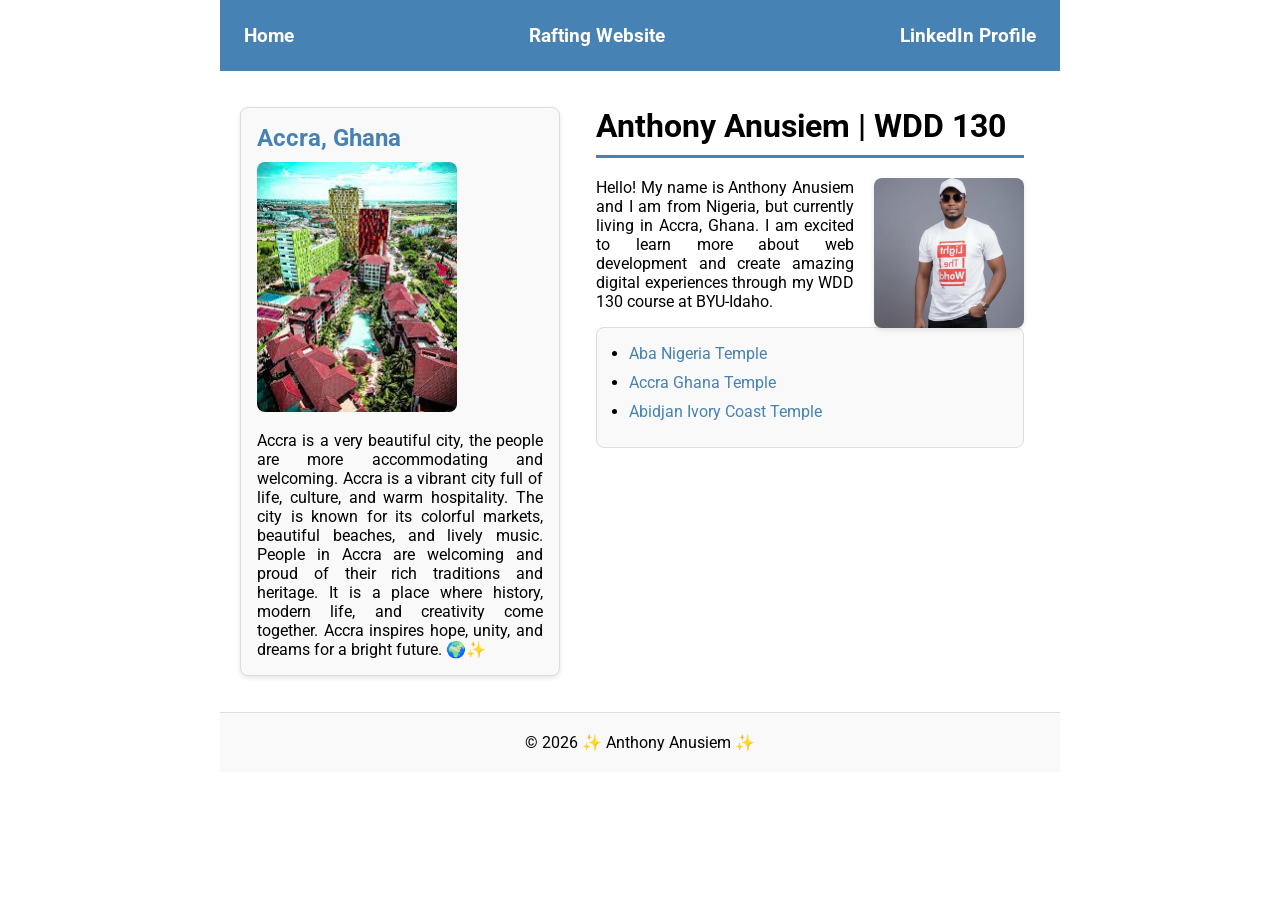
==== wwr/index.html @ 8935ddfe "aaa" ====
<!-- 19 March 2026 -->
<!DOCTYPE html>
<html lang="en-US">

<head>
    <meta charset="UTF-8">
    <meta name="viewport" content="width=device-width, initial-scale=1.0">
    <title>WDD 130 | Anthony Anusiem Homepage</title>
    <meta name="description"
      content="Anthony Anusiem's BYU-Idaho WDD 130 course home page featuring web development projects and information about Accra, Ghana.">
    <meta name="author" content="Anthony Anusiem">
    <link rel="stylesheet" href="styles/styles.css">
    <link rel="preconnect" href="https://fonts.googleapis.com">
    <link rel="preconnect" href="https://fonts.gstatic.com" crossorigin>
    <link
      href="https://fonts.googleapis.com/css2?family=Roboto:ital,wght@0,100..900;1,100..900&display=swap"
      rel="stylesheet">
</head>

<body>
    <header>
        <nav>
            <a href="#">Home</a>
            <a href="wwr/">Rafting Website</a>
            <a href="https://www.linkedin.com/in/anthonyanusiem-nzenwa007/">LinkedIn Profile</a>
        </nav>
    </header>

    <div class="grid">
        <main>
            <h1>Anthony Anusiem | WDD 130</h1>
            <img src="images/profile.jpg" alt="My name is Anthony Anusiem" width="200">
            <p>Hello! My name is Anthony Anusiem and I am from Nigeria, but currently living in
                Accra,
                Ghana. I am excited to learn more about web development and create amazing digital
                experiences through my WDD 130 course at BYU-Idaho.</p>

            <ul class="box indent">
                <li><a href="https://www.churchofjesuschrist.org/temples/details/aba-nigeria-temple?lang=eng"
                      target="_blank"> Aba Nigeria Temple</a>
                </li>
                <li><a href="https://www.churchofjesuschrist.org/temples/details/accra-ghana-temple?lang=eng"
                      target="_blank">Accra Ghana Temple</a>
                </li>
                <li><a href="https://www.churchofjesuschrist.org/temples/details/abidjan-ivory-coast-temple?lang=eng"
                      target="_blank">Abidjan Ivory Coast Temple</a>
                </li>
            </ul>
        </main>

        <aside class="box">
            <h2>Accra, Ghana</h2>
            <img src="images/baccra.jpg" alt="Beautiful view of Accra cityscape">
            <p>Accra is a very beautiful city, the people are more accommodating and welcoming.
                Accra is
                a vibrant city full of life, culture, and warm hospitality. The city is known for
                its
                colorful markets, beautiful beaches, and lively music. People in Accra are welcoming
                and
                proud of their rich traditions and heritage. It is a place where history, modern
                life,
                and creativity come together. Accra inspires hope, unity, and dreams for a bright
                future. 🌍✨</p>
        </aside>
    </div>

    <footer>
        <p>© 2026 ✨ Anthony Anusiem ✨</p>
    </footer>
</body>

</html>
---- wwr/styles/styles.css ----
header,
main,
footer {
    width: 1000px;
    margin: 0 auto;
}

* {
    margin: 0;
    padding: 0;
    box-sizing: border-box;
}

body {
    font-family: 'Roboto', sans-serif;
}

header,
.grid,
footer {
    max-width: 840px;
    margin: 0 auto;
}

nav {
    background-color: steelblue;
    padding: 1rem;
    display: flex;
    justify-content: space-between;
    align-items: center;
}

nav a {
    display: block;
    padding: 0.5rem;
    text-decoration: none;
    font-size: 1.2rem;
    font-weight: 700;
    color: #fff;
}

nav a:hover {
    background-color: #0056b3;
    border-radius: 4px;
    transition: background-color 0.3s ease;
}

h1 {
    border-bottom: 3px solid steelblue;
    padding-bottom: 10px;
    margin-bottom: 20px;
}

.grid {
    display: grid;
    align-items: start;
    gap: 20px;
    margin: 20px auto;
    padding: 0 20px;
}

main {
    grid-column: 2/3;
    margin: 1rem;
    text-align: justify;
    width: auto;
    max-width: 100%;
}

main img {
    width: 150px;
    height: auto;
    float: right;
    margin-left: 20px;
    margin-bottom: 20px;
    border-radius: 8px;
    box-shadow: 0 2px 5px rgba(0, 0, 0, 0.1);
}

aside {
    width: 20rem;
    position: relative;
    grid-column: 1/2;
    grid-row: 1/2;
    background-color: #f4f4f4;
    padding: 1rem;
    border-radius: 8px;
    text-align: justify;
    box-shadow: 0 2px 5px rgba(0, 0, 0, 0.1);
}

aside img {
    width: 200px;
    height: auto;
    margin-bottom: 15px;
    border-radius: 8px;
}

aside h2 {
    margin-bottom: 10px;
    color: steelblue;
}

footer {
    margin-top: 20px;
    padding: 20px;
    text-align: center;
    border-top: 1px solid #ddd;
    background-color: #f9f9f9;
}

.box {
    margin: 1rem 0;
    padding: 1rem;
    background-color: #f9f9f9;
    border-radius: 8px;
    border: 1px solid #ddd;
}

.indent {
    padding-left: 2rem;
}

ul.box li {
    margin-bottom: 10px;
}

ul.box a {
    color: steelblue;
    text-decoration: none;
}

ul.box a:hover {
    text-decoration: underline;
    color: #0056b3;
}

@media (max-width: 768px) {
    .grid {
        grid-template-columns: 1fr;
        gap: 20px;
    }

    aside {
        width: 100%;
        grid-column: 1/2;
    }

    main {
        grid-column: 1/2;
        width: auto;
    }

    nav {
        flex-direction: row;
        justify-content: space-between;
        gap: 10px;
        flex-wrap: wrap;
    }

    nav a {
        width: auto;
        text-align: center;
        flex: 1;
    }
}
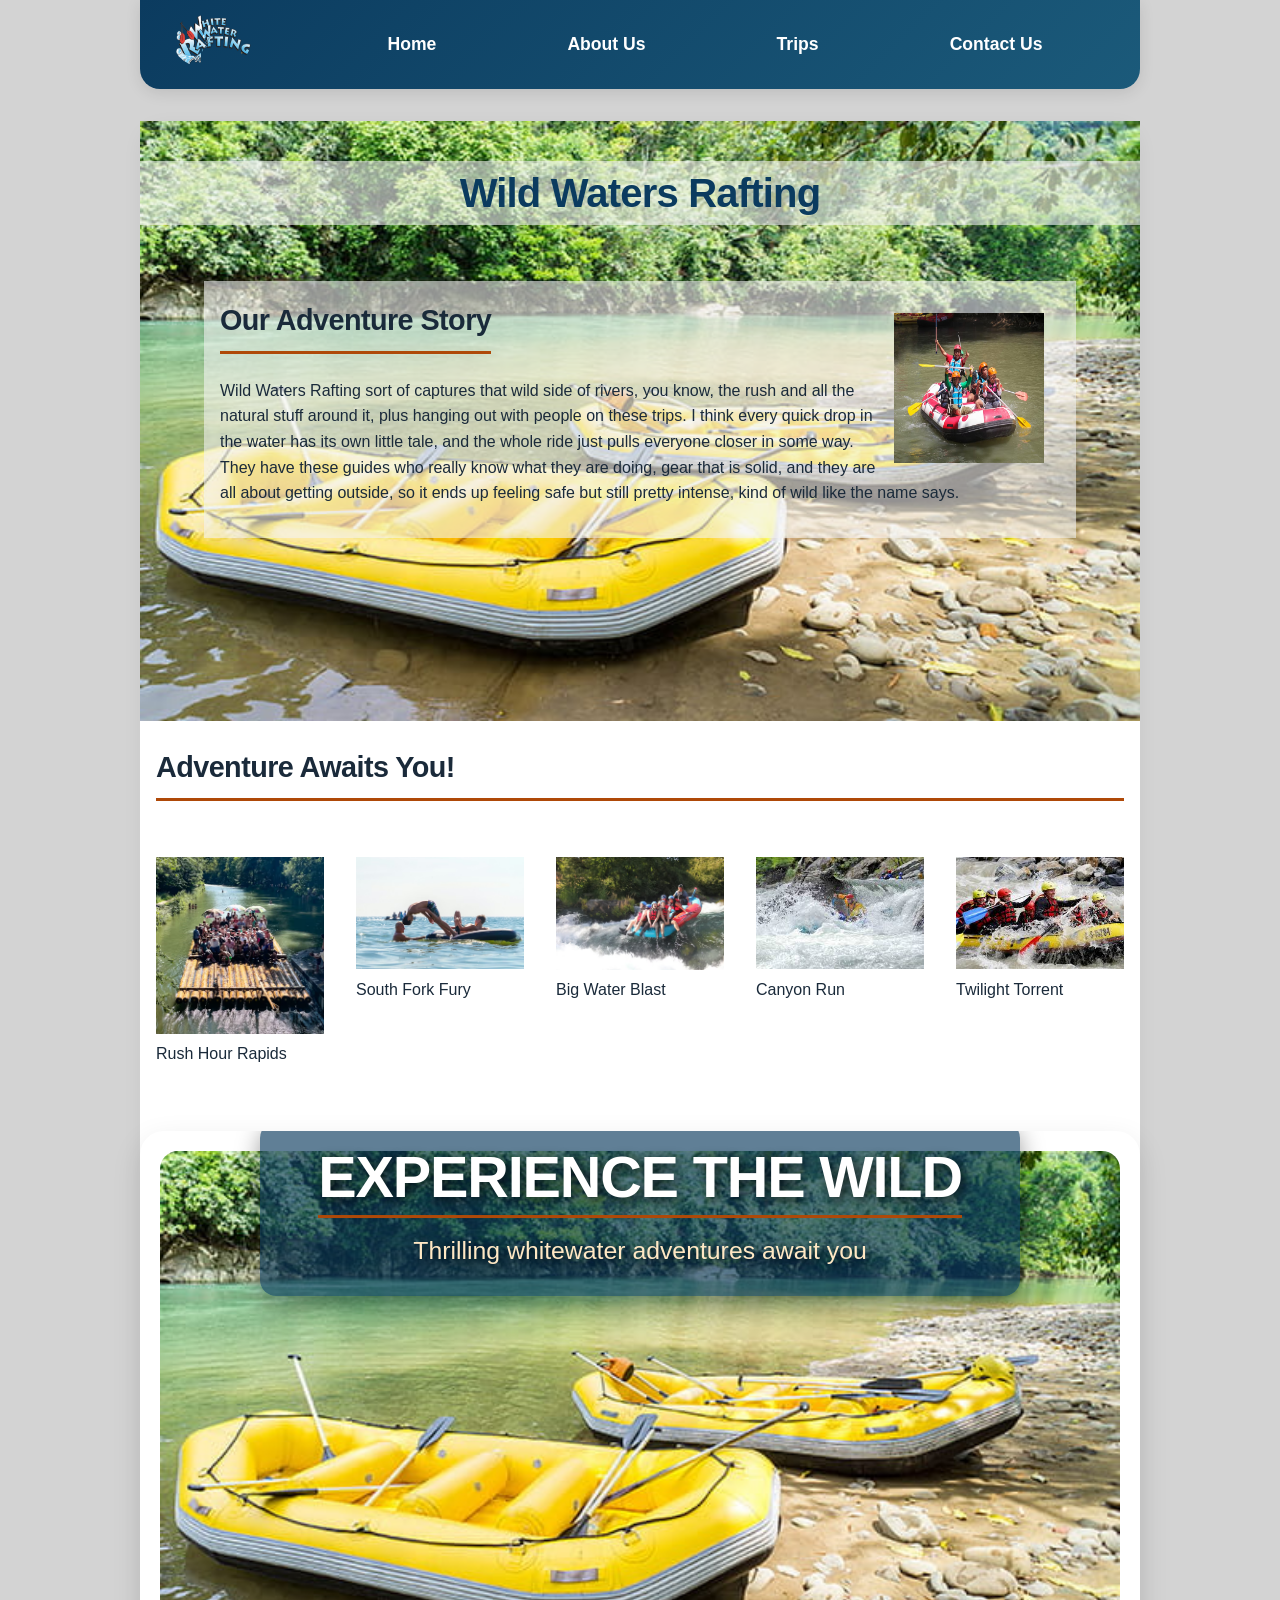
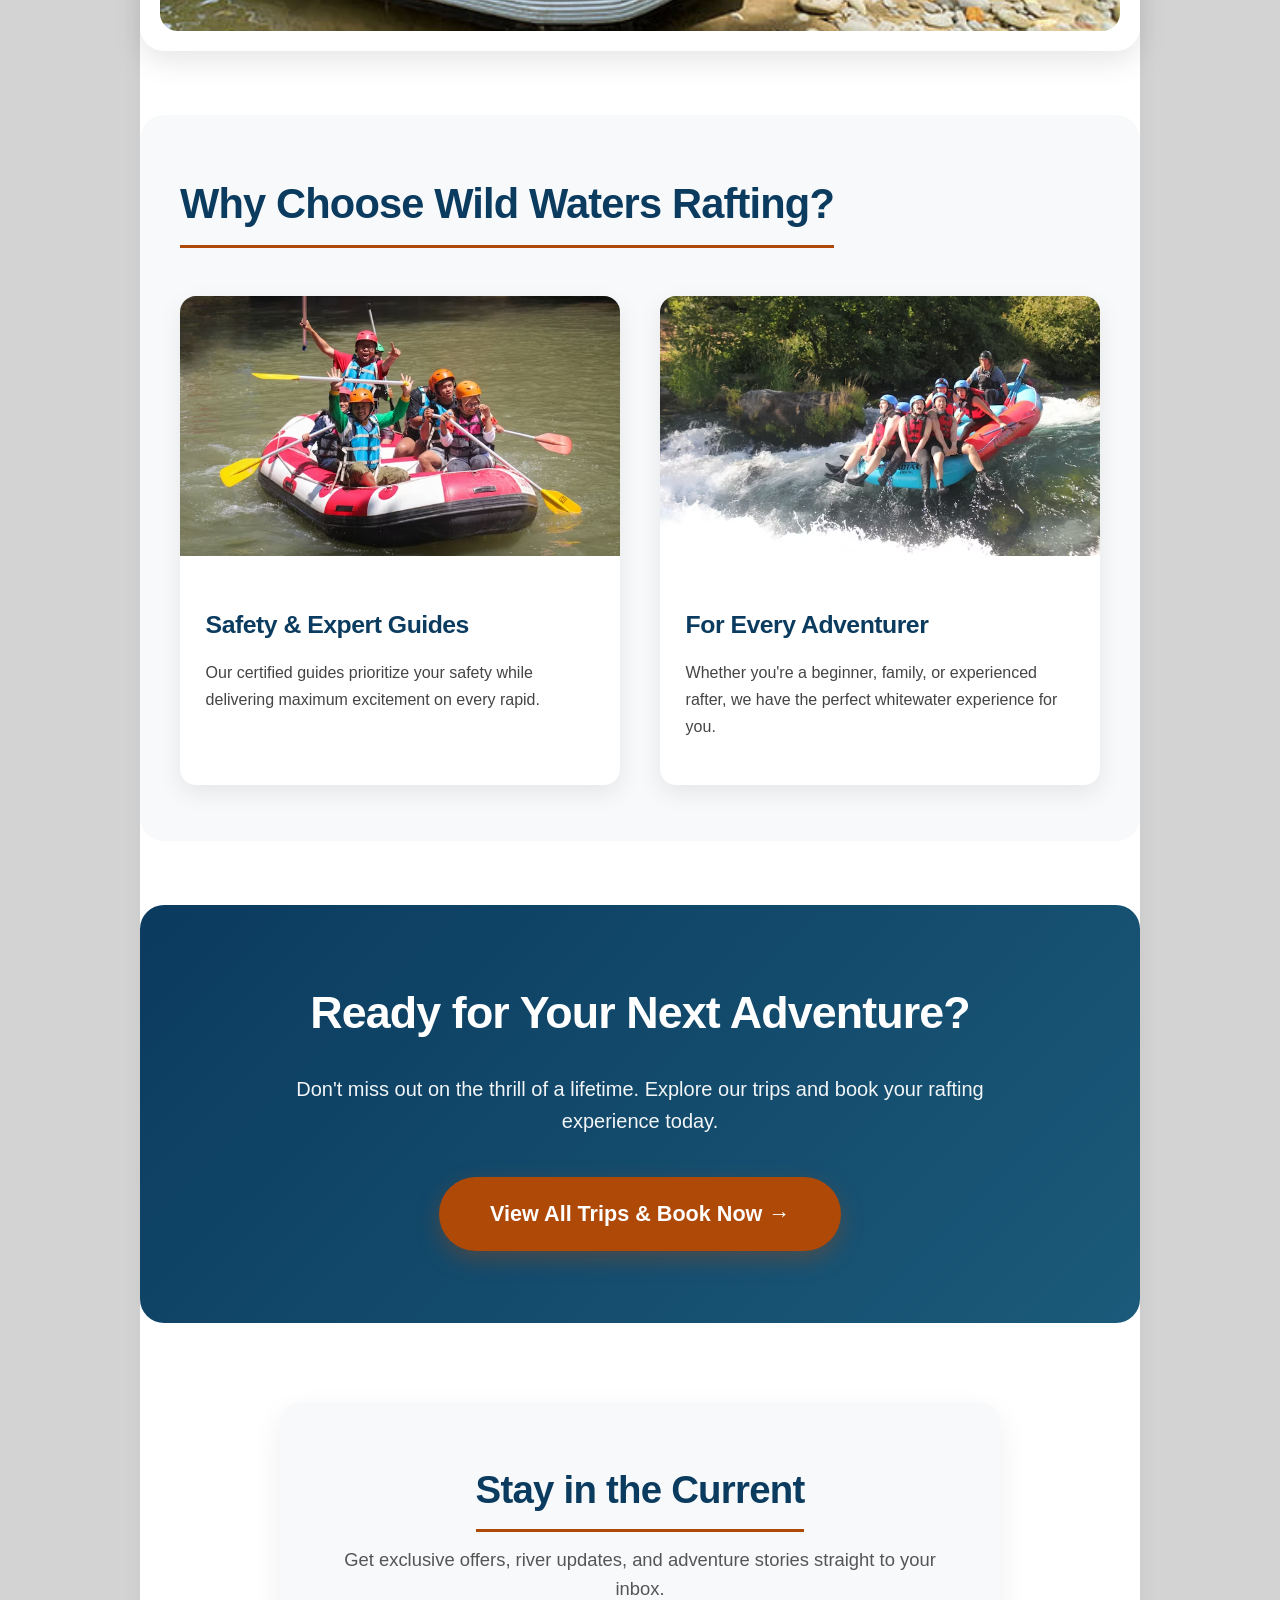
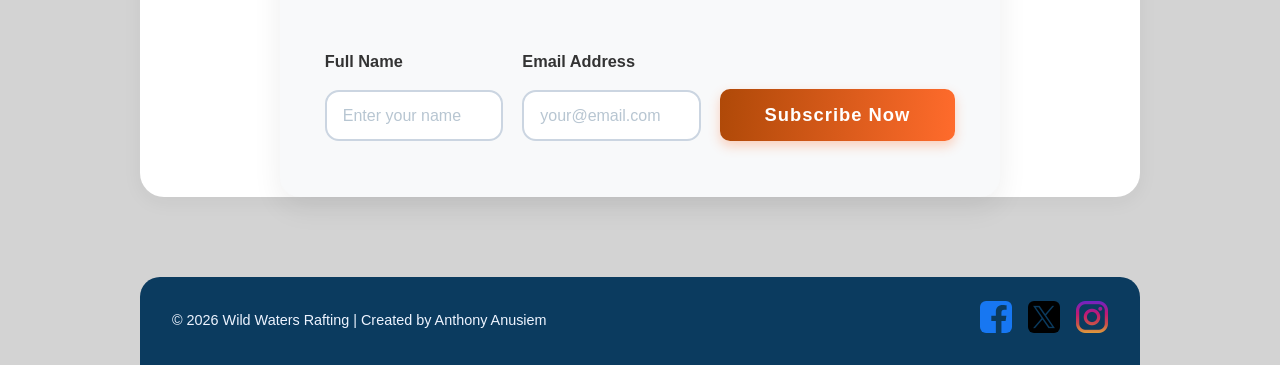
==== commit 1fe56ef6: "update.index.html" ====
--- a/wwr/index.html
+++ b/wwr/index.html
@@ -1,71 +1,153 @@
-<!-- 19 March 2026 -->
 <!DOCTYPE html>
-<html lang="en-US">
+<html lang="en">
 
 <head>
     <meta charset="UTF-8">
     <meta name="viewport" content="width=device-width, initial-scale=1.0">
-    <title>WDD 130 | Anthony Anusiem Homepage</title>
+    <title>About Us | Wild Waters Rafting</title>
     <meta name="description"
-      content="Anthony Anusiem's BYU-Idaho WDD 130 course home page featuring web development projects and information about Accra, Ghana.">
+      content="Discover Wild Waters Rafting's thrilling whitewater adventures, expert guides, and unforgettable river experiences. Book your rafting trip today!">
     <meta name="author" content="Anthony Anusiem">
-    <link rel="stylesheet" href="styles/styles.css">
-    <link rel="preconnect" href="https://fonts.googleapis.com">
-    <link rel="preconnect" href="https://fonts.gstatic.com" crossorigin>
-    <link
-      href="https://fonts.googleapis.com/css2?family=Roboto:ital,wght@0,100..900;1,100..900&display=swap"
-      rel="stylesheet">
+    <link rel="stylesheet" href="styles/rafting.css">
 </head>
 
 <body>
     <header>
+        <div class="logo-container">
+            <img src="images/wild-waters-logo.png" alt="Wild Waters Rafting Logo" width="80"
+              height="80">
+        </div>
         <nav>
-            <a href="#">Home</a>
-            <a href="wwr/">Rafting Website</a>
-            <a href="https://www.linkedin.com/in/anthonyanusiem-nzenwa007/">LinkedIn Profile</a>
+            <ul>
+                <li><a href="index.html">Home</a></li>
+                <li><a href="about.html">About Us</a></li>
+                <li><a href="trips.html">Trips</a></li>
+                <li><a href="contact.html">Contact Us</a></li>
+            </ul>
         </nav>
     </header>
 
-    <div class="grid">
-        <main>
-            <h1>Anthony Anusiem | WDD 130</h1>
-            <img src="images/profile.jpg" alt="My name is Anthony Anusiem" width="200">
-            <p>Hello! My name is Anthony Anusiem and I am from Nigeria, but currently living in
-                Accra,
-                Ghana. I am excited to learn more about web development and create amazing digital
-                experiences through my WDD 130 course at BYU-Idaho.</p>
+    <main>
+        <div class="hero">
+            <img src="images/rafting-adventure.jpg" alt="Rafting adventure on wild river"
+              width="1200" height="600">
+            <h1>Wild Waters Rafting</h1>
+            <article>
+                <h2>Our Adventure Story</h2>
+                <img src="images/happy-rafters.avif" alt="Happy rafters enjoying the river"
+                  width="200" height="150">
+                <p>Wild Waters Rafting sort of captures that wild side of rivers, you know, the rush
+                    and all the natural stuff around it, plus hanging out with people on these
+                    trips. I think
+                    every quick drop in the water has its own little tale, and the whole ride just
+                    pulls everyone closer
+                    in some way. They have these guides who really know what they are doing, gear
+                    that is solid, and
+                    they are all about getting outside, so it ends up feeling safe but still pretty
+                    intense, kind of
+                    wild like the name says.</p>
+            </article>
+        </div>
 
-            <ul class="box indent">
-                <li><a href="https://www.churchofjesuschrist.org/temples/details/aba-nigeria-temple?lang=eng"
-                      target="_blank"> Aba Nigeria Temple</a>
-                </li>
-                <li><a href="https://www.churchofjesuschrist.org/temples/details/accra-ghana-temple?lang=eng"
-                      target="_blank">Accra Ghana Temple</a>
-                </li>
-                <li><a href="https://www.churchofjesuschrist.org/temples/details/abidjan-ivory-coast-temple?lang=eng"
-                      target="_blank">Abidjan Ivory Coast Temple</a>
-                </li>
-            </ul>
-        </main>
+        <section class="adventures">
+            <h2>Adventure Awaits You!</h2>
 
-        <aside class="box">
-            <h2>Accra, Ghana</h2>
-            <img src="images/baccra.jpg" alt="Beautiful view of Accra cityscape">
-            <p>Accra is a very beautiful city, the people are more accommodating and welcoming.
-                Accra is
-                a vibrant city full of life, culture, and warm hospitality. The city is known for
-                its
-                colorful markets, beautiful beaches, and lively music. People in Accra are welcoming
-                and
-                proud of their rich traditions and heritage. It is a place where history, modern
-                life,
-                and creativity come together. Accra inspires hope, unity, and dreams for a bright
-                future. 🌍✨</p>
-        </aside>
-    </div>
+            <figure>
+                <img src="images/rafting-through-rapid.avif" alt="Rafting through Rush Hour Rapids">
+                <figcaption>Rush Hour Rapids</figcaption>
+            </figure>
+            <figure>
+                <img src="images/rafting-south.avif" alt="Rafting on South Fork Fury">
+                <figcaption>South Fork Fury</figcaption>
+            </figure>
+            <figure>
+                <img src="images/group-rafting.avif" alt="Group rafting on Big Water Blast">
+                <figcaption>Big Water Blast</figcaption>
+            </figure>
+            <figure>
+                <img src="images/canyon-run.jpg" alt="Canyon Run Rapids adventure">
+                <figcaption>Canyon Run</figcaption>
+            </figure>
+            <figure>
+                <img src="images/twiliight-craft.jpg" alt="Twilight Torrent scenic rafting">
+                <figcaption>Twilight Torrent</figcaption>
+            </figure>
+
+        </section>
+
+        <div class="hero-full">
+            <img src="images/rafting-adventure.jpg" alt="Rafting adventure on wild river"
+              width="1200" height="600">
+            <div class="hero-overlay">
+                <h2>Experience the Wild</h2>
+                <p>Thrilling whitewater adventures await you</p>
+            </div>
+        </div>
+
+        <section class="purpose-offerings">
+            <h2>Why Choose Wild Waters Rafting?</h2>
+            <div class="grid-container">
+                <div class="grid-item">
+                    <img src="images/happy-rafters.avif" alt="Happy rafters enjoying the river">
+                    <div class="content">
+                        <h3>Safety & Expert Guides</h3>
+                        <p>Our certified guides prioritize your safety while delivering maximum
+                            excitement on every rapid.</p>
+                    </div>
+                </div>
+                <div class="grid-item">
+                    <img src="images/group-rafting.avif" alt="Group rafting on Big Water Blast">
+                    <div class="content">
+                        <h3>For Every Adventurer</h3>
+                        <p>Whether you're a beginner, family, or experienced rafter, we have the
+                            perfect whitewater experience for you.</p>
+                    </div>
+                </div>
+            </div>
+        </section>
+
+
+        <section class="cta-section">
+            <h2>Ready for Your Next Adventure?</h2>
+            <p>Don't miss out on the thrill of a lifetime. Explore our trips and book your rafting
+                experience today.</p>
+            <a href="trips.html" class="cta-button">View All Trips & Book Now →</a>
+        </section>
+
+        <section class="newsletter">
+            <h2>Stay in the Current</h2>
+            <p>Get exclusive offers, river updates, and adventure stories straight to your inbox.
+            </p>
+            <form action="#" method="post" class="newsletter-form">
+                <div class="form-group">
+                    <label for="name">Full Name</label>
+                    <input type="text" id="name" name="name" required placeholder="Enter your name">
+                </div>
+                <div class="form-group">
+                    <label for="email">Email Address</label>
+                    <input type="email" id="email" name="email" required
+                      placeholder="your@email.com">
+                </div>
+                <button type="submit" class="submit-btn">Subscribe Now</button>
+            </form>
+        </section>
+
+    </main>
+
 
     <footer>
-        <p>© 2026 ✨ Anthony Anusiem ✨</p>
+        <p>© 2026 Wild Waters Rafting | Created by Anthony Anusiem</p>
+        <nav class=" socialmedia">
+            <a href="https://facebook.com" target="_blank">
+                <img src="images/facebook.svg" alt="Facebook icon" width="32" height="32">
+            </a>
+            <a href="https://twitter.com" target="_blank">
+                <img src="images/twitter.png" alt="Twitter icon" width="32" height="32">
+            </a>
+            <a href="https://instagram.com" target="_blank">
+                <img src="images/instagram.png" alt="Instagram icon" width="32" height="32">
+            </a>
+        </nav>
     </footer>
 </body>
 
--- a/wwr/styles/rafting.css
+++ b/wwr/styles/rafting.css
@@ -0,0 +1,1074 @@
+:root {
+    --primary-color: #1a2a3a;
+    --secondary-color: #0b3b5f;
+    --accent1-color: #af4908;
+    --accent2-color: #d3d3d3;
+    --white: #ffffff;
+}
+
+* {
+    margin: 0;
+    padding: 0;
+    box-sizing: border-box;
+}
+
+body {
+    font-family: 'Segoe UI', Roboto, 'Helvetica Neue', sans-serif;
+    line-height: 1.6;
+    color: var(--primary-color);
+    background-color: var(--accent2-color);
+    max-width: 1400px;
+    margin: 0 auto;
+    padding: 0 20px;
+}
+
+h1,
+h2,
+h3 {
+    font-weight: 700;
+    letter-spacing: -0.02em;
+}
+
+h1 {
+    font-size: 2.5rem;
+    margin-bottom: 1rem;
+    color: var(--secondary-color);
+}
+
+h2 {
+    font-size: 1.8rem;
+    margin-bottom: 1.5rem;
+    padding-bottom: 0.5rem;
+    border-bottom: 3px solid var(--accent1-color);
+    display: inline-block;
+}
+
+h3 {
+    font-size: 1.3rem;
+    margin: 0.75rem 0 0.25rem;
+    color: var(--secondary-color);
+}
+
+p {
+    margin-bottom: 1rem;
+}
+
+img {
+    width: 100%;
+}
+
+header,
+main,
+footer {
+    max-width: 1000px;
+    margin: 0 auto;
+}
+
+header {
+    display: grid;
+    grid-template-columns: 150px auto;
+    align-items: center;
+    background: linear-gradient(135deg, #0b3b5f 0%, #1b5a7a 100%);
+    padding: 0.75rem 2rem;
+    border-radius: 0 0 20px 20px;
+    margin-bottom: 2rem;
+    box-shadow: 0 4px 15px rgba(0, 0, 0, 0.1);
+}
+
+.logo-container img {
+    width: 80px;
+    height: auto;
+    transition: transform 0.3s ease;
+    border-radius: 50%;
+}
+
+.logo-container img:hover {
+    transform: scale(1.05);
+}
+
+nav ul {
+    display: flex;
+    list-style: none;
+    justify-content: space-around;
+}
+
+nav ul li a {
+    color: var(--white);
+    text-decoration: none;
+    font-weight: 600;
+    font-size: 1.1rem;
+    padding: 0.5rem 0;
+    transition: all 0.3s ease;
+    border-bottom: 2px solid transparent;
+}
+
+nav ul li a:hover {
+    border-bottom-color: var(--accent1-color);
+    color: #ffd9b5;
+}
+
+main {
+    background: var(--white);
+    border-radius: 24px;
+    box-shadow: 0 5px 20px rgba(0, 0, 0, 0.05);
+    margin-bottom: 2rem;
+}
+
+.hero {
+    position: relative;
+}
+
+.hero img {
+    width: 100%;
+}
+
+.hero h1 {
+    position: absolute;
+    top: 1em;
+    width: 100%;
+    background-color: #f4f4f498;
+    text-align: center;
+}
+
+.hero article {
+    position: absolute;
+    top: 10rem;
+    left: 4rem;
+    right: 4rem;
+    padding: 1rem;
+    background-color: #f4f4f498;
+}
+
+.hero article img {
+    float: right;
+    width: 150px;
+    margin: 1rem;
+}
+
+.history {
+    display: grid;
+    grid-template-columns: 2fr 1fr 2fr;
+    gap: 2em;
+    padding: 1rem;
+}
+
+.history h2,
+.adventures h2 {
+    grid-column: 1/-1;
+}
+
+.adventures {
+    display: grid;
+    grid-template-columns: repeat(5, 1fr);
+    gap: 2rem;
+    padding: 1rem;
+}
+
+.contact-hero {
+    text-align: center;
+    background: linear-gradient(120deg, #e6f2f9 0%, #ffffff 100%);
+    padding: 2rem;
+    border-radius: 30px;
+    margin-bottom: 2.5rem;
+}
+
+.contact-hero h1 {
+    color: #0b3b5f;
+    margin-bottom: 0.5rem;
+}
+
+.contact-hero p {
+    font-size: 1.2rem;
+    color: #2c5a7a;
+    max-width: 600px;
+    margin: 0 auto;
+}
+
+.contact-info-grid {
+    display: grid;
+    grid-template-columns: 1fr 1fr;
+    gap: 2rem;
+    margin-bottom: 3rem;
+    background: #fefcf7;
+    border-radius: 24px;
+    padding: 1.5rem;
+    box-shadow: 0 2px 10px rgba(0, 0, 0, 0.05);
+}
+
+.company-details address {
+    font-style: normal;
+    background: #ffffff;
+    padding: 1.5rem;
+    border-radius: 20px;
+    box-shadow: 0 2px 8px rgba(0, 0, 0, 0.05);
+    line-height: 2;
+    font-size: 1.1rem;
+}
+
+.company-details address strong {
+    font-size: 1.3rem;
+    color: var(--accent1-color);
+    display: block;
+    margin-bottom: 0.75rem;
+}
+
+.company-details a {
+    color: #0b3b5f;
+    text-decoration: none;
+    transition: color 0.2s;
+}
+
+.company-details a:hover {
+    color: var(--accent1-color);
+    text-decoration: underline;
+}
+
+.map-container {
+    background: #ffffff;
+    border-radius: 20px;
+    overflow: hidden;
+    box-shadow: 0 4px 12px rgba(0, 0, 0, 0.1);
+}
+
+.map-container h2 {
+    margin: 0 0 1rem 0;
+    padding-left: 0.5rem;
+    border-bottom: 2px solid var(--accent1-color);
+}
+
+.map-container iframe {
+    width: 100%;
+    height: 300px;
+    border-radius: 16px;
+    display: block;
+    border: none;
+}
+
+.employee-profiles {
+    margin: 3rem 0;
+}
+
+.employee-profiles h2 {
+    text-align: center;
+    display: block;
+    border-bottom: 3px solid var(--accent1-color);
+    width: fit-content;
+    margin: 0 auto 2rem auto;
+}
+
+.profiles-container {
+    display: flex;
+    flex-wrap: wrap;
+    justify-content: center;
+    gap: 2rem;
+}
+
+.profile-card {
+    background: var(--white);
+    border-radius: 24px;
+    overflow: hidden;
+    text-align: center;
+    box-shadow: 0 10px 20px rgba(0, 0, 0, 0.08);
+    transition: transform 0.2s, box-shadow 0.2s;
+    flex: 1;
+    min-width: 240px;
+    max-width: 300px;
+    padding-bottom: 1.25rem;
+    border: 1px solid #e9ecef;
+}
+
+.profile-card:hover {
+    transform: translateY(-8px);
+    box-shadow: 0 20px 30px rgba(0, 0, 0, 0.12);
+}
+
+.profile-card img {
+    width: 100%;
+    height: 280px;
+    object-fit: cover;
+    display: block;
+    background-color: #d4e0e8;
+}
+
+.profile-card h3 {
+    margin-top: 1rem;
+    color: #0b3b5f;
+}
+
+.employee-title {
+    font-weight: 700;
+    color: var(--accent1-color);
+    font-size: 0.9rem;
+    text-transform: uppercase;
+    letter-spacing: 0.5px;
+    margin: 0.25rem 0;
+}
+
+.employee-bio {
+    font-size: 0.9rem;
+    padding: 0 1rem;
+    color: #4a627a;
+}
+
+.contact-form-section {
+    background: #f8fafc;
+    border-radius: 28px;
+    padding: 2rem;
+    margin: 2.5rem 0 1rem;
+    box-shadow: 0 5px 15px rgba(0, 0, 0, 0.03);
+    border: 1px solid #e2e8f0;
+}
+
+.contact-form-section h2 {
+    border-bottom: 3px solid var(--accent1-color);
+    display: inline-block;
+    margin-bottom: 1.8rem;
+}
+
+.rafting-form {
+    display: flex;
+    flex-direction: column;
+    gap: 1.5rem;
+}
+
+.form-group {
+    display: flex;
+    flex-direction: column;
+    gap: 0.5rem;
+}
+
+.form-group label {
+    font-weight: 600;
+    color: #1e4663;
+    font-size: 1rem;
+}
+
+.form-group input:not([type="radio"]):not([type="checkbox"]),
+.form-group textarea {
+    padding: 0.9rem 1rem;
+    border: 2px solid #cbd5e1;
+    border-radius: 14px;
+    font-size: 1rem;
+    transition: all 0.2s;
+    background: var(--white);
+    font-family: inherit;
+}
+
+.form-group input:focus,
+.form-group textarea:focus {
+    outline: none;
+    border-color: var(--accent1-color);
+    box-shadow: 0 0 0 3px rgba(255, 140, 66, 0.2);
+}
+
+.purpose-group {
+    border: 2px solid #e2e8f0;
+    border-radius: 20px;
+    padding: 1rem 1.5rem;
+    background: var(--white);
+}
+
+.purpose-group legend {
+    font-weight: 700;
+    color: #0b3b5f;
+    padding: 0 0.75rem;
+    font-size: 1.05rem;
+}
+
+.radio-label {
+    display: inline-flex;
+    align-items: center;
+    gap: 0.5rem;
+    margin-right: 1.8rem;
+    cursor: pointer;
+    font-weight: normal;
+}
+
+.radio-label input[type="radio"] {
+    width: 1.1rem;
+    height: 1.1rem;
+    accent-color: var(--accent1-color);
+    margin: 0;
+}
+
+.checkbox-group {
+    flex-direction: row;
+    align-items: center;
+    gap: 0.7rem;
+    background: #ffffffd9;
+    padding: 0.8rem 1rem;
+    border-radius: 40px;
+    border: 1px solid #ffd9b5;
+}
+
+.checkbox-group input[type="checkbox"] {
+    width: 1.3rem;
+    height: 1.3rem;
+    accent-color: var(--accent1-color);
+    cursor: pointer;
+}
+
+.checkbox-group label {
+    cursor: pointer;
+    font-weight: 500;
+    color: #2c3e50;
+}
+
+.form-action {
+    text-align: center;
+    margin-top: 1rem;
+}
+
+.submit-btn {
+    background: linear-gradient(95deg, var(--accent1-color), #ff6b2c);
+    color: var(--white);
+    border: none;
+    padding: 1rem 2.5rem;
+    font-size: 1.25rem;
+    font-weight: 700;
+    border-radius: 50px;
+    cursor: pointer;
+    transition: all 0.25s ease;
+    box-shadow: 0 5px 12px rgba(255, 108, 44, 0.3);
+    letter-spacing: 1px;
+}
+
+.submit-btn:hover {
+    background: linear-gradient(95deg, #ff6b2c, #e55a1a);
+    transform: scale(1.02);
+    box-shadow: 0 8px 18px rgba(255, 108, 44, 0.4);
+}
+
+.submit-btn:active {
+    transform: scale(0.98);
+}
+
+footer {
+    background: #0b3b5f;
+    border-radius: 20px 20px 0 0;
+    padding: 1.5rem 2rem;
+    display: flex;
+    justify-content: space-between;
+    align-items: center;
+    flex-wrap: wrap;
+    gap: 1rem;
+    margin-top: 1rem;
+}
+
+footer p {
+    color: #eef4ff;
+    margin: 0;
+    font-size: 0.9rem;
+}
+
+.socialmedia {
+    display: flex;
+    gap: 1rem;
+}
+
+.socialmedia a {
+    display: inline-block;
+    transition: transform 0.2s;
+    text-decoration: none;
+}
+
+.socialmedia a:hover {
+    transform: translateY(-3px);
+}
+
+.socialmedia img {
+    width: 32px;
+    height: 32px;
+    border-radius: 6px;
+}
+
+::placeholder {
+    color: #9aaebf;
+    font-style: normal;
+    opacity: 0.7;
+}
+
+@media (max-width: 850px) {
+    body {
+        padding: 0 15px;
+    }
+
+    header {
+        flex-direction: column;
+        gap: 0.75rem;
+        text-align: center;
+        padding: 1rem;
+    }
+
+    nav ul {
+        gap: 1rem;
+        flex-wrap: wrap;
+        justify-content: center;
+    }
+
+    .contact-info-grid {
+        grid-template-columns: 1fr;
+        gap: 1.5rem;
+    }
+
+    .profiles-container {
+        flex-direction: column;
+        align-items: center;
+    }
+
+    .profile-card {
+        max-width: 320px;
+        width: 100%;
+    }
+
+    footer {
+        flex-direction: column;
+        text-align: center;
+    }
+
+    .radio-label {
+        display: flex;
+        margin-bottom: 0.6rem;
+        margin-right: 1rem;
+    }
+
+    .purpose-group {
+        display: flex;
+        flex-wrap: wrap;
+        gap: 0.5rem;
+    }
+}
+
+@media (max-width: 550px) {
+    main {
+        padding: 1rem;
+    }
+
+    h1 {
+        font-size: 1.8rem;
+    }
+
+    h2 {
+        font-size: 1.5rem;
+    }
+
+    .submit-btn {
+        width: 100%;
+        padding: 0.9rem;
+    }
+
+    .checkbox-group {
+        flex-wrap: wrap;
+        justify-content: center;
+        text-align: center;
+    }
+}
+
+.hero-full {
+    position: relative;
+    width: 100%;
+    height: 520px;
+    overflow: hidden;
+    border-radius: 24px;
+    margin: 3rem 0 4rem 0;
+    box-shadow: 0 10px 30px rgba(0, 0, 0, 0.1);
+    padding: 20px;
+}
+
+.hero-full img {
+    width: 100%;
+    height: 100%;
+    object-fit: cover;
+    display: block;
+    border-radius: 18px;
+}
+
+.hero-overlay {
+    position: absolute;
+    top: 15%;
+    /* Moved to the top of the image */
+    left: 50%;
+    transform: translate(-50%, -50%);
+    text-align: center;
+    color: white;
+    text-shadow: 3px 3px 12px rgba(0, 0, 0, 0.8);
+    width: 85%;
+    max-width: 760px;
+    z-index: 2;
+    background: rgba(11, 59, 95, 0.65);
+    padding: 25px 40px;
+    border-radius: 16px;
+    box-shadow: 0 8px 25px rgba(0, 0, 0, 0.4);
+}
+
+.hero-overlay h2 {
+    font-size: 3.6rem;
+    margin: 0 0 0.8rem 0;
+    line-height: 1.05;
+    color: white;
+    text-transform: uppercase;
+    letter-spacing: -0.02em;
+}
+
+.hero-overlay p {
+    font-size: 1.55rem;
+    margin: 0;
+    font-weight: 300;
+    color: #ffe8c4;
+}
+
+.purpose-offerings {
+    margin: 4rem 0;
+    padding: 3.5rem 2.5rem;
+    background: #f8f9fa;
+    border-radius: 24px;
+}
+
+.purpose-offerings h2 {
+    text-align: center;
+    font-size: 2.6rem;
+    margin-bottom: 3rem;
+    color: var(--secondary-color);
+}
+
+.grid-container {
+    display: grid;
+    grid-template-columns: repeat(auto-fit, minmax(320px, 1fr));
+    gap: 2.5rem;
+    max-width: 1100px;
+    margin: 0 auto;
+}
+
+.grid-item {
+    background: white;
+    border-radius: 16px;
+    overflow: hidden;
+    box-shadow: 0 8px 25px rgba(0, 0, 0, 0.08);
+    transition: transform 0.3s ease;
+}
+
+.grid-item:hover {
+    transform: translateY(-8px);
+}
+
+.grid-item img {
+    width: 100%;
+    height: 260px;
+    object-fit: cover;
+}
+
+.grid-item .content {
+    padding: 1.8rem 1.6rem;
+}
+
+.grid-item h3 {
+    font-size: 1.55rem;
+    margin-bottom: 0.9rem;
+    color: var(--secondary-color);
+}
+
+.grid-item p {
+    line-height: 1.7;
+    color: #444;
+}
+
+.cta-section {
+    margin: 4rem 0;
+    padding: 4.5rem 2.5rem;
+    text-align: center;
+    background: linear-gradient(135deg, var(--secondary-color), #1b5a7a);
+    color: white;
+    border-radius: 24px;
+}
+
+.cta-section h2 {
+    font-size: 2.8rem;
+    margin-bottom: 1rem;
+    border: none;
+    color: white;
+}
+
+.cta-section p {
+    font-size: 1.25rem;
+    max-width: 720px;
+    margin: 0 auto 2.5rem;
+    opacity: 0.95;
+}
+
+.cta-button {
+    display: inline-block;
+    background-color: var(--accent1-color);
+    color: white;
+    padding: 1.25rem 3.2rem;
+    font-size: 1.35rem;
+    font-weight: bold;
+    border-radius: 50px;
+    text-decoration: none;
+    transition: all 0.3s ease;
+    box-shadow: 0 8px 22px rgba(175, 73, 8, 0.35);
+}
+
+.cta-button:hover {
+    background-color: #c55a1a;
+    transform: scale(1.05);
+    box-shadow: 0 12px 28px rgba(175, 73, 8, 0.45);
+}
+
+.newsletter {
+    margin: 5rem auto;
+    max-width: 720px;
+    padding: 3.5rem 2.8rem;
+    background: #f8f9fa;
+    border-radius: 20px;
+    text-align: center;
+    box-shadow: 0 10px 30px rgba(0, 0, 0, 0.07);
+}
+
+.newsletter h2 {
+    font-size: 2.4rem;
+    margin-bottom: 0.8rem;
+    color: var(--secondary-color);
+}
+
+.newsletter p {
+    font-size: 1.15rem;
+    margin-bottom: 2.8rem;
+    color: #555;
+}
+
+.newsletter-form {
+    display: grid;
+    grid-template-columns: 1fr 1fr auto;
+    gap: 1.2rem;
+    max-width: 680px;
+    margin: 0 auto;
+}
+
+.form-group {
+    text-align: left;
+}
+
+.form-group label {
+    display: block;
+    margin-bottom: 0.5rem;
+    font-weight: 600;
+    color: #333;
+    font-size: 1.02rem;
+}
+
+.form-group input {
+    width: 100%;
+    padding: 14px 18px;
+    border: 2px solid #ddd;
+    border-radius: 10px;
+    font-size: 1.05rem;
+    transition: border-color 0.3s;
+}
+
+.form-group input:focus {
+    border-color: var(--accent1-color);
+    outline: none;
+}
+
+.newsletter .submit-btn {
+    background: linear-gradient(95deg, var(--accent1-color), #ff6b2c);
+    color: var(--white);
+    border: none;
+    padding: 0 2.8rem;
+    font-size: 1.15rem;
+    font-weight: bold;
+    border-radius: 10px;
+    cursor: pointer;
+    transition: all 0.25s ease;
+    align-self: end;
+    height: 52px;
+}
+
+.newsletter .submit-btn:hover {
+    background: linear-gradient(95deg, #ff6b2c, #e55a1a);
+    transform: scale(1.02);
+}
+
+@media (max-width: 768px) {
+    .hero-full {
+        height: 420px;
+        padding: 15px;
+    }
+
+    .hero-overlay {
+        top: 18%;
+        padding: 20px 25px;
+    }
+
+    .hero-overlay h2 {
+        font-size: 2.8rem;
+    }
+
+    .hero-overlay p {
+        font-size: 1.3rem;
+    }
+
+    .newsletter-form {
+        grid-template-columns: 1fr;
+    }
+
+    .newsletter .submit-btn {
+        height: auto;
+        padding: 14px 2rem;
+        width: 100%;
+    }
+
+    .grid-container {
+        grid-template-columns: 1fr;
+    }
+}
+
+.trips-hero {
+    position: relative;
+    width: 100%;
+    height: 400px;
+    overflow: hidden;
+    border-radius: 24px;
+    margin-bottom: 3rem;
+    margin-top: 0;
+}
+
+.trips-hero img {
+    width: 100%;
+    height: 100%;
+    object-fit: cover;
+    display: block;
+}
+
+.trips-hero-overlay {
+    position: absolute;
+    top: 50%;
+    left: 50%;
+    transform: translate(-50%, -50%);
+    text-align: center;
+    color: white;
+    text-shadow: 3px 3px 12px rgba(0, 0, 0, 0.8);
+    width: 85%;
+    max-width: 760px;
+    z-index: 2;
+    background: rgba(11, 59, 95, 0.75);
+    padding: 25px 40px;
+    border-radius: 16px;
+}
+
+.trips-hero-overlay h1 {
+    font-size: 3rem;
+    margin: 0 0 0.5rem 0;
+    color: white;
+}
+
+.trips-hero-overlay p {
+    font-size: 1.3rem;
+    margin: 0;
+    color: #ffe8c4;
+}
+
+.trips-cta {
+    text-align: center;
+    background: linear-gradient(135deg, var(--secondary-color), #1b5a7a);
+    color: white;
+    padding: 3rem 2rem;
+    border-radius: 24px;
+    margin-top: 3rem;
+    margin-bottom: 3rem;
+}
+
+.trips-cta h2 {
+    font-size: 2rem;
+    margin-bottom: 1rem;
+    border: none;
+    color: white;
+    display: block;
+}
+
+.trips-cta p {
+    font-size: 1.1rem;
+    max-width: 600px;
+    margin: 0 auto 1.5rem;
+    opacity: 0.95;
+}
+
+.trip-descriptions {
+    margin-top: 3rem;
+    margin-bottom: 3rem;
+}
+
+.trip-descriptions h2 {
+    display: block;
+    text-align: center;
+    margin-bottom: 2rem;
+}
+
+.trip-grid {
+    display: grid;
+    grid-template-columns: repeat(auto-fit, minmax(320px, 1fr));
+    gap: 2rem;
+    margin-top: 1.5rem;
+}
+
+.trip-card {
+    background: var(--white);
+    border-radius: 20px;
+    overflow: hidden;
+    box-shadow: 0 8px 25px rgba(0, 0, 0, 0.1);
+    transition: transform 0.3s ease, box-shadow 0.3s ease;
+}
+
+.trip-card:hover {
+    transform: translateY(-5px);
+    box-shadow: 0 15px 35px rgba(0, 0, 0, 0.15);
+}
+
+.trip-card img {
+    width: 100%;
+    height: 220px;
+    object-fit: cover;
+}
+
+.trip-info {
+    padding: 1.5rem;
+}
+
+.trip-info h3 {
+    font-size: 1.5rem;
+    margin: 0 0 0.5rem 0;
+    color: var(--secondary-color);
+}
+
+.trip-level {
+    font-weight: 700;
+    color: var(--accent1-color);
+    text-transform: uppercase;
+    letter-spacing: 1px;
+    font-size: 0.85rem;
+    margin-bottom: 1rem;
+}
+
+.trip-info p {
+    margin-bottom: 1rem;
+    line-height: 1.5;
+}
+
+.trip-info ul {
+    list-style: none;
+    padding: 0;
+    margin-top: 1rem;
+    border-top: 1px solid #eee;
+    padding-top: 1rem;
+}
+
+.trip-info ul li {
+    padding: 0.25rem 0;
+    font-size: 0.9rem;
+    color: #555;
+}
+
+/* All Trips Table Section */
+.trips-table-section {
+    margin-top: 3rem;
+    margin-bottom: 3rem;
+    overflow-x: auto;
+}
+
+.trips-table-section h2 {
+    display: block;
+    margin-bottom: 1.5rem;
+}
+
+.trips-table {
+    width: 100%;
+    border-collapse: collapse;
+    background: var(--white);
+    border-radius: 16px;
+    overflow: hidden;
+    box-shadow: 0 5px 15px rgba(0, 0, 0, 0.08);
+    margin-top: 1rem;
+    margin-bottom: 1rem;
+}
+
+.trips-table th,
+.trips-table td {
+    border: 1px solid #e0e0e0;
+    padding: 12px 16px;
+    text-align: left;
+}
+
+.trips-table th {
+    background: linear-gradient(135deg, var(--secondary-color), #1b5a7a);
+    color: white;
+    font-weight: 700;
+    font-size: 1rem;
+}
+
+.trips-table tr:nth-child(even) {
+    background-color: #f8f9fa;
+}
+
+.trips-table tr:hover {
+    background-color: #f0f4f8;
+}
+
+@media (max-width: 768px) {
+    .trips-hero {
+        height: 300px;
+        margin-bottom: 2rem;
+    }
+
+    .trips-hero-overlay {
+        padding: 15px 25px;
+        width: 90%;
+    }
+
+    .trips-hero-overlay h1 {
+        font-size: 2rem;
+    }
+
+    .trips-hero-overlay p {
+        font-size: 1rem;
+    }
+
+    .trip-grid {
+        grid-template-columns: 1fr;
+        gap: 1.5rem;
+    }
+
+    .trips-table th,
+    .trips-table td {
+        padding: 8px 12px;
+        font-size: 0.85rem;
+    }
+
+    .trips-cta {
+        padding: 2rem 1.5rem;
+        margin-top: 2rem;
+        margin-bottom: 2rem;
+    }
+
+    .trips-cta h2 {
+        font-size: 1.5rem;
+    }
+
+    .trip-descriptions {
+        margin-top: 2rem;
+        margin-bottom: 2rem;
+    }
+
+    .trips-table-section {
+        margin-top: 2rem;
+        margin-bottom: 2rem;
+    }
+}
+
+@media (max-width: 550px) {
+
+    .trips-table th,
+    .trips-table td {
+        padding: 6px 8px;
+        font-size: 0.75rem;
+    }
+}
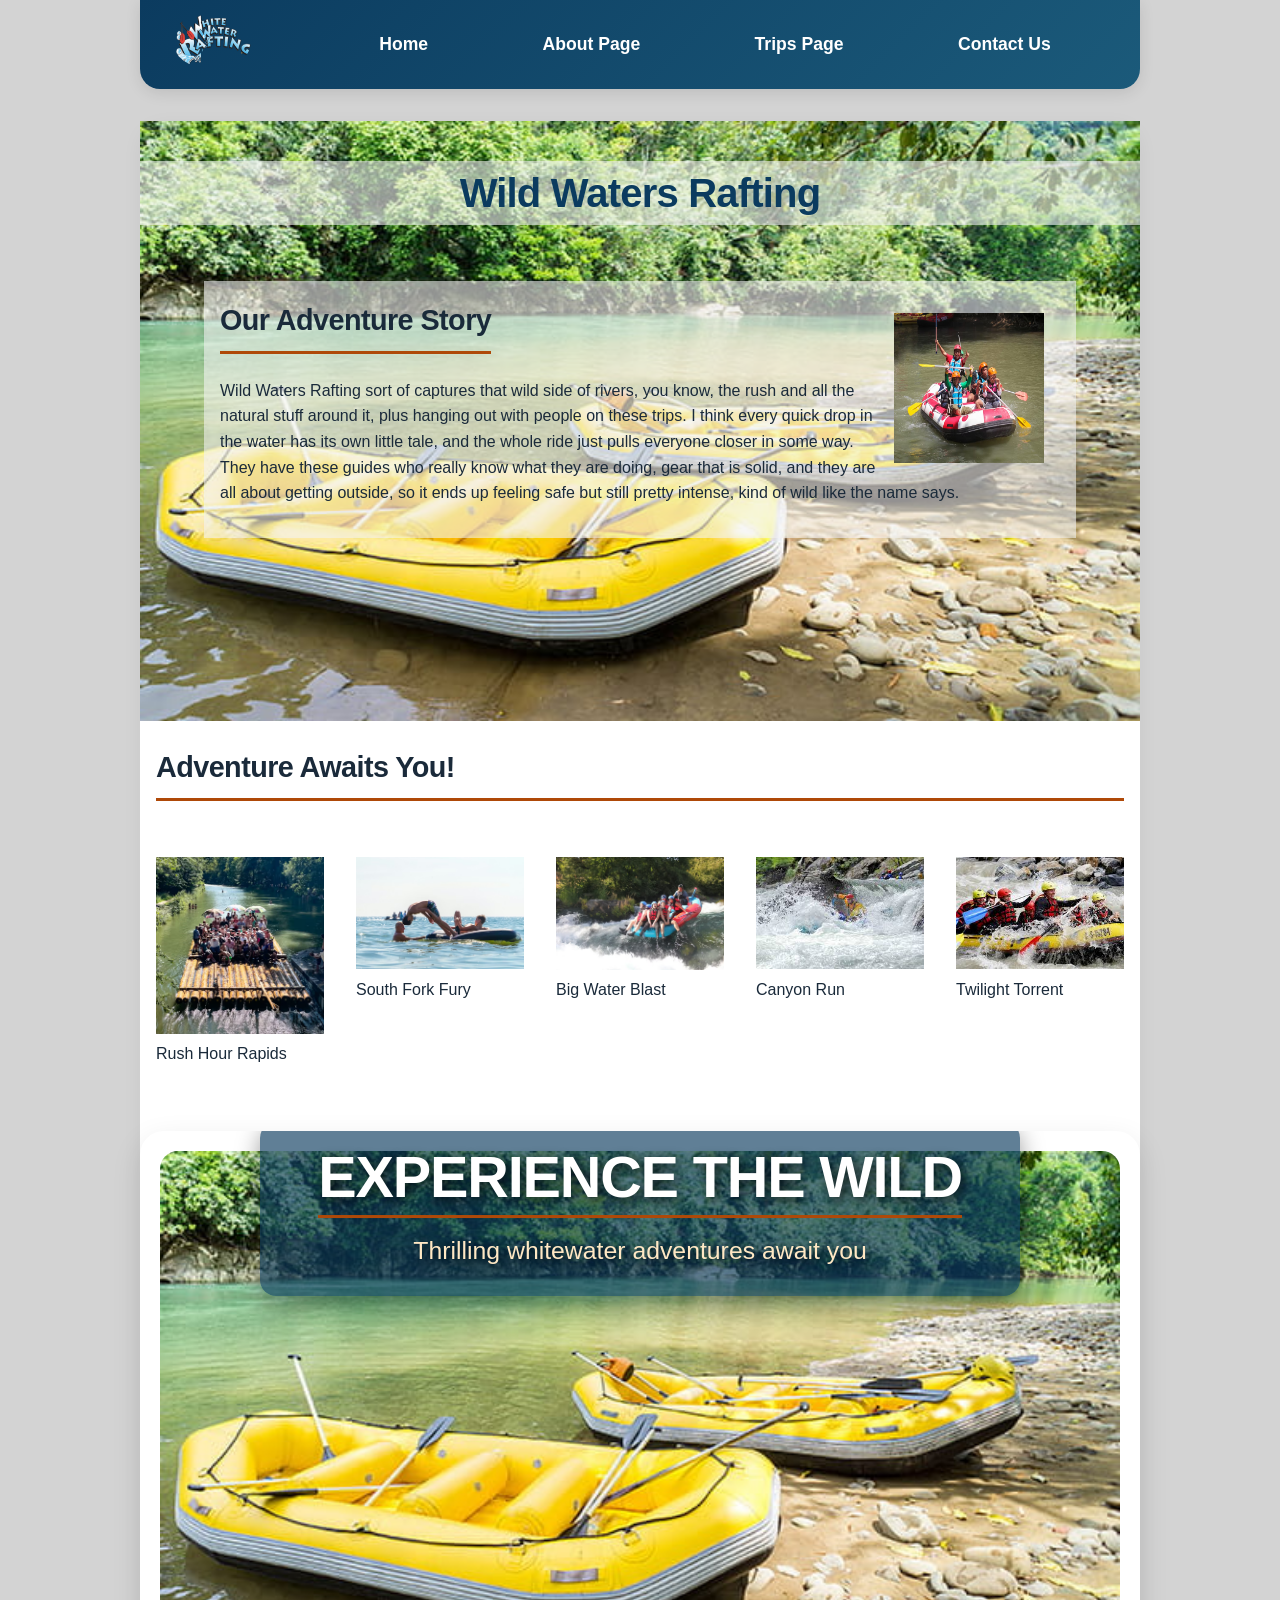
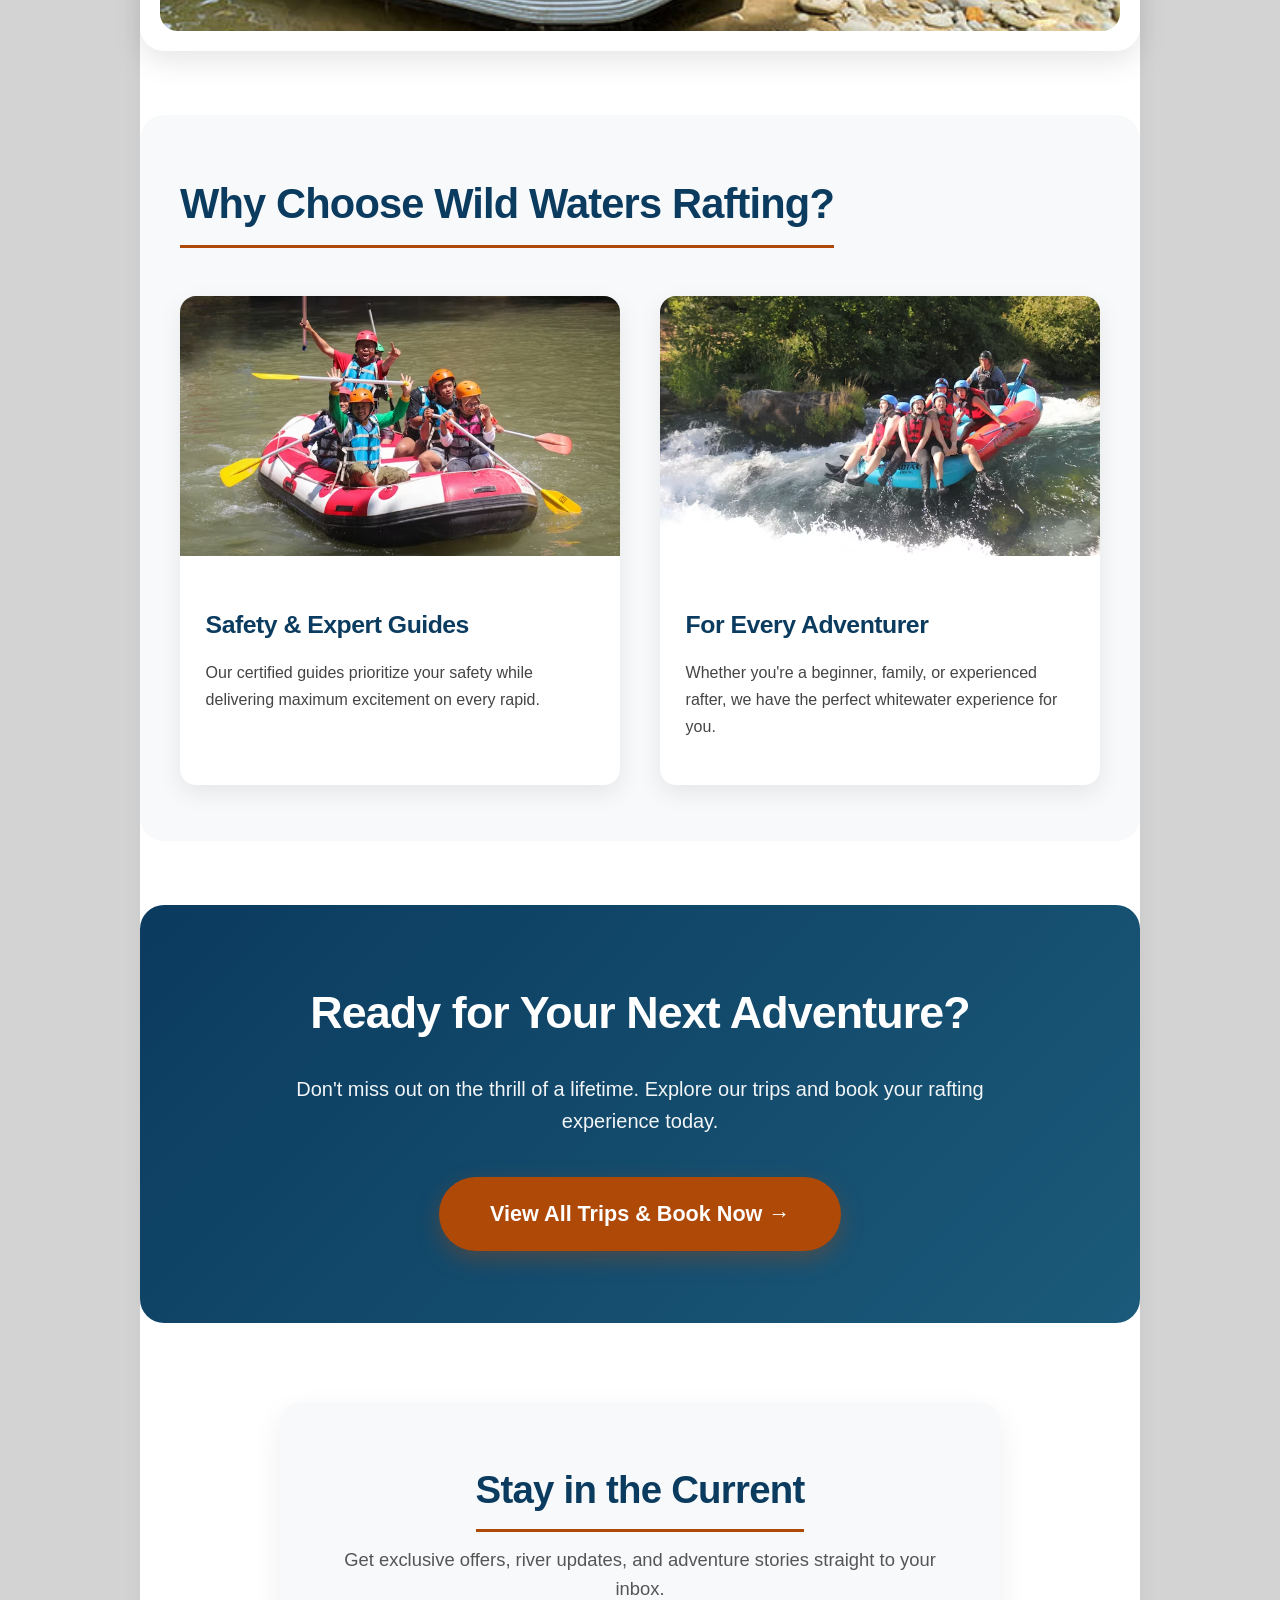
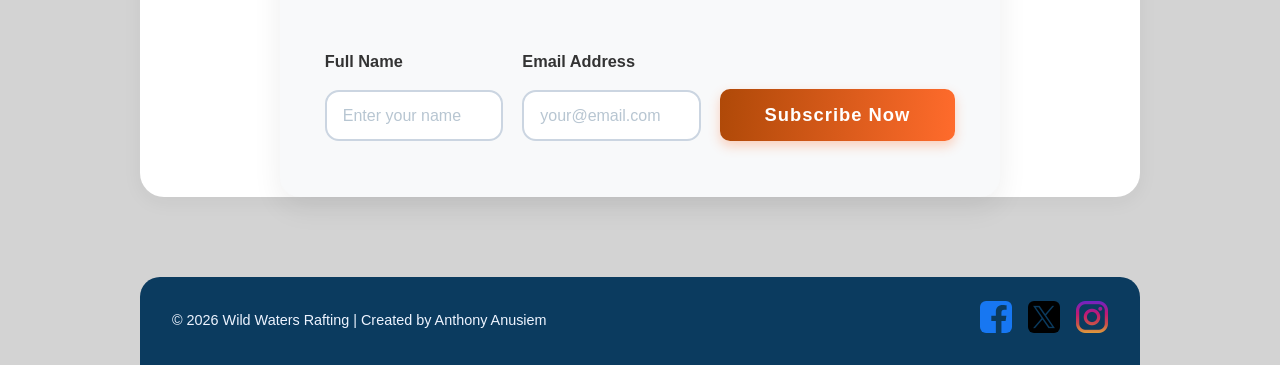
==== commit ba1cbd12: "update index.html" ====
--- a/wwr/index.html
+++ b/wwr/index.html
@@ -4,7 +4,7 @@
 <head>
     <meta charset="UTF-8">
     <meta name="viewport" content="width=device-width, initial-scale=1.0">
-    <title>About Us | Wild Waters Rafting</title>
+    <title>Homepage | Wild Waters Rafting</title>
     <meta name="description"
       content="Discover Wild Waters Rafting's thrilling whitewater adventures, expert guides, and unforgettable river experiences. Book your rafting trip today!">
     <meta name="author" content="Anthony Anusiem">
@@ -20,8 +20,8 @@
         <nav>
             <ul>
                 <li><a href="index.html">Home</a></li>
-                <li><a href="about.html">About Us</a></li>
-                <li><a href="trips.html">Trips</a></li>
+                <li><a href="about.html">About Page</a></li>
+                <li><a href="trips.html">Trips Page</a></li>
                 <li><a href="contact.html">Contact Us</a></li>
             </ul>
         </nav>
@@ -137,7 +137,7 @@
 
     <footer>
         <p>© 2026 Wild Waters Rafting | Created by Anthony Anusiem</p>
-        <nav class=" socialmedia">
+        <nav class="socialmedia">
             <a href="https://facebook.com" target="_blank">
                 <img src="images/facebook.svg" alt="Facebook icon" width="32" height="32">
             </a>
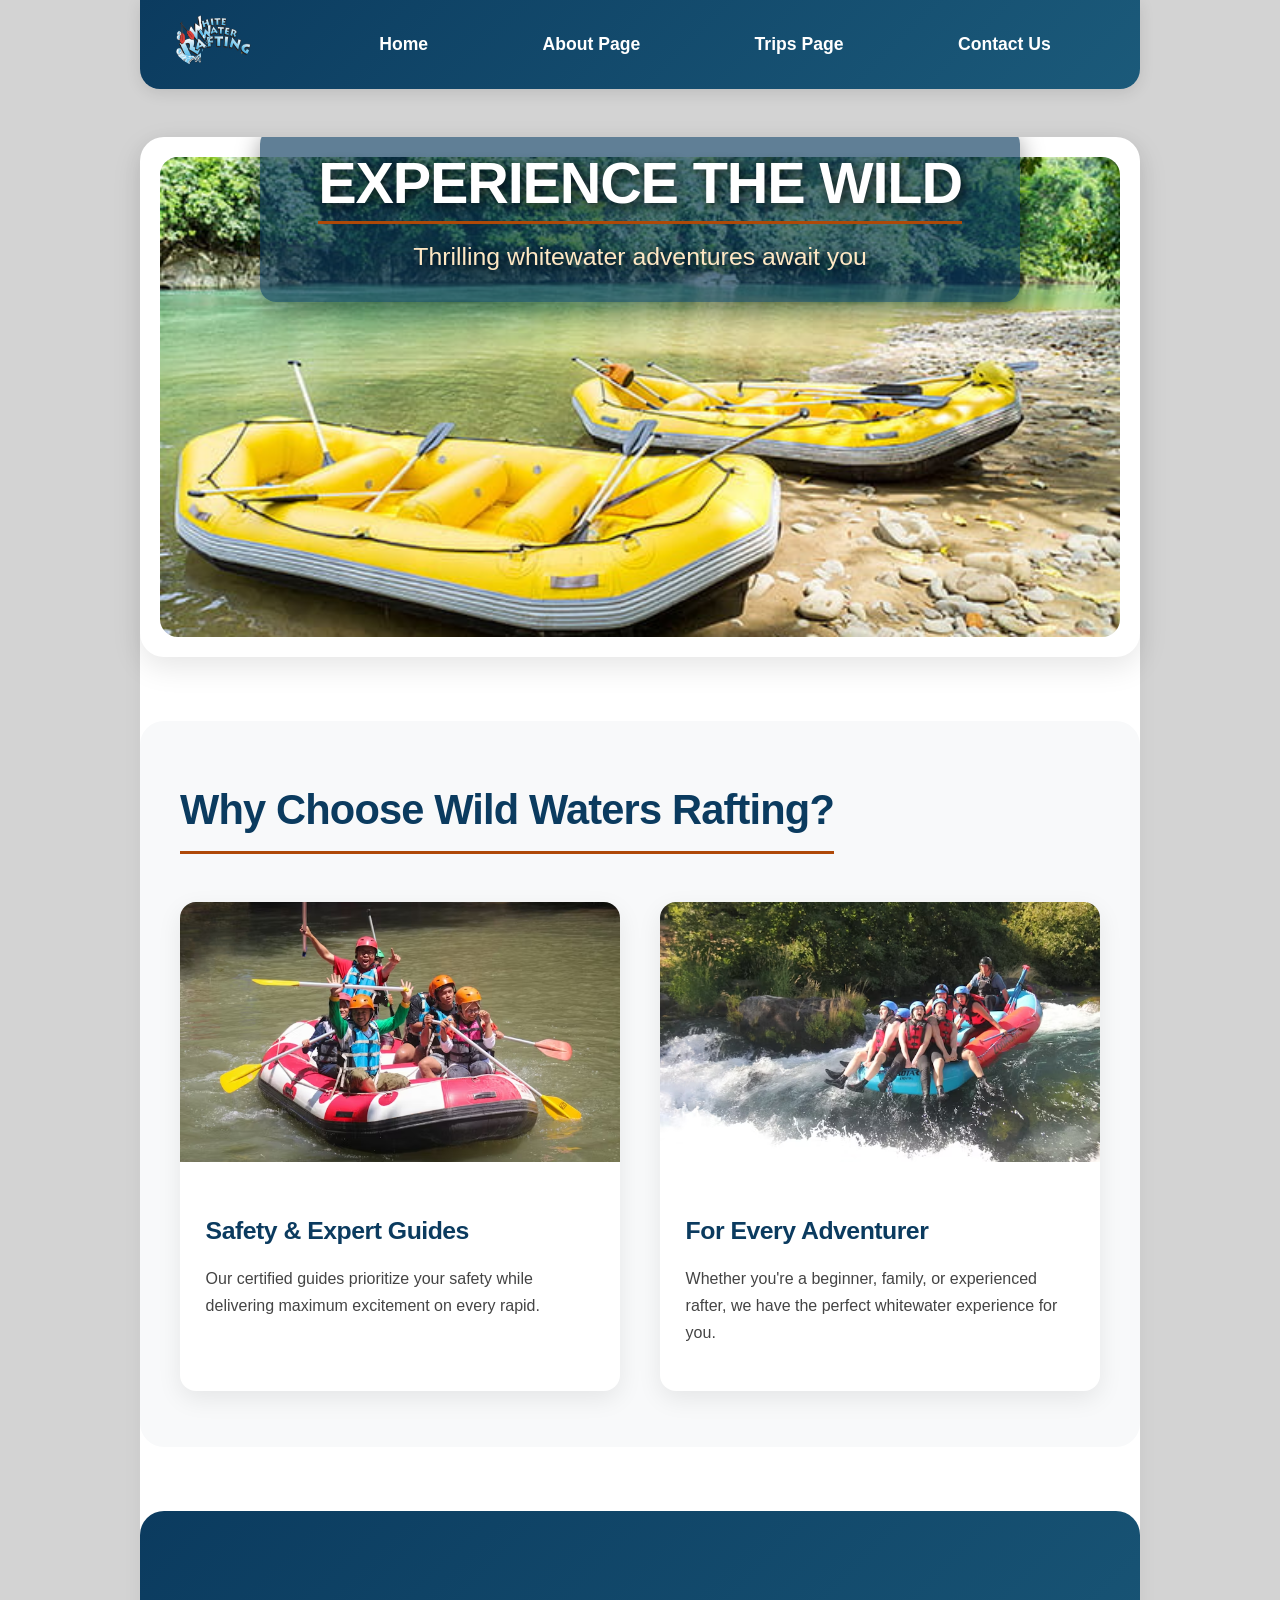
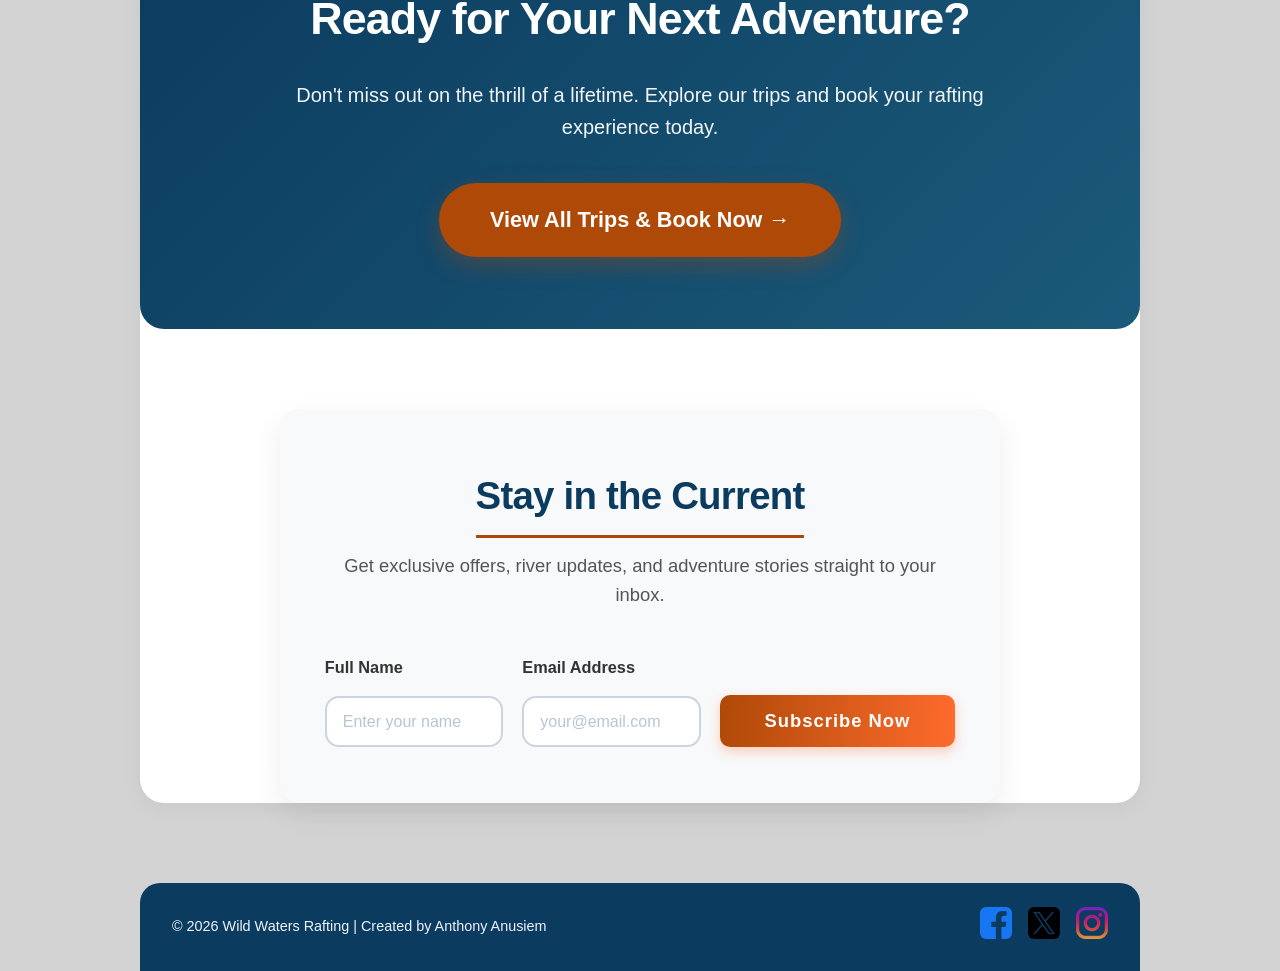
==== commit 358636c0: "update index.html" ====
--- a/wwr/index.html
+++ b/wwr/index.html
@@ -28,53 +28,6 @@
     </header>
 
     <main>
-        <div class="hero">
-            <img src="images/rafting-adventure.jpg" alt="Rafting adventure on wild river"
-              width="1200" height="600">
-            <h1>Wild Waters Rafting</h1>
-            <article>
-                <h2>Our Adventure Story</h2>
-                <img src="images/happy-rafters.avif" alt="Happy rafters enjoying the river"
-                  width="200" height="150">
-                <p>Wild Waters Rafting sort of captures that wild side of rivers, you know, the rush
-                    and all the natural stuff around it, plus hanging out with people on these
-                    trips. I think
-                    every quick drop in the water has its own little tale, and the whole ride just
-                    pulls everyone closer
-                    in some way. They have these guides who really know what they are doing, gear
-                    that is solid, and
-                    they are all about getting outside, so it ends up feeling safe but still pretty
-                    intense, kind of
-                    wild like the name says.</p>
-            </article>
-        </div>
-
-        <section class="adventures">
-            <h2>Adventure Awaits You!</h2>
-
-            <figure>
-                <img src="images/rafting-through-rapid.avif" alt="Rafting through Rush Hour Rapids">
-                <figcaption>Rush Hour Rapids</figcaption>
-            </figure>
-            <figure>
-                <img src="images/rafting-south.avif" alt="Rafting on South Fork Fury">
-                <figcaption>South Fork Fury</figcaption>
-            </figure>
-            <figure>
-                <img src="images/group-rafting.avif" alt="Group rafting on Big Water Blast">
-                <figcaption>Big Water Blast</figcaption>
-            </figure>
-            <figure>
-                <img src="images/canyon-run.jpg" alt="Canyon Run Rapids adventure">
-                <figcaption>Canyon Run</figcaption>
-            </figure>
-            <figure>
-                <img src="images/twiliight-craft.jpg" alt="Twilight Torrent scenic rafting">
-                <figcaption>Twilight Torrent</figcaption>
-            </figure>
-
-        </section>
-
         <div class="hero-full">
             <img src="images/rafting-adventure.jpg" alt="Rafting adventure on wild river"
               width="1200" height="600">
